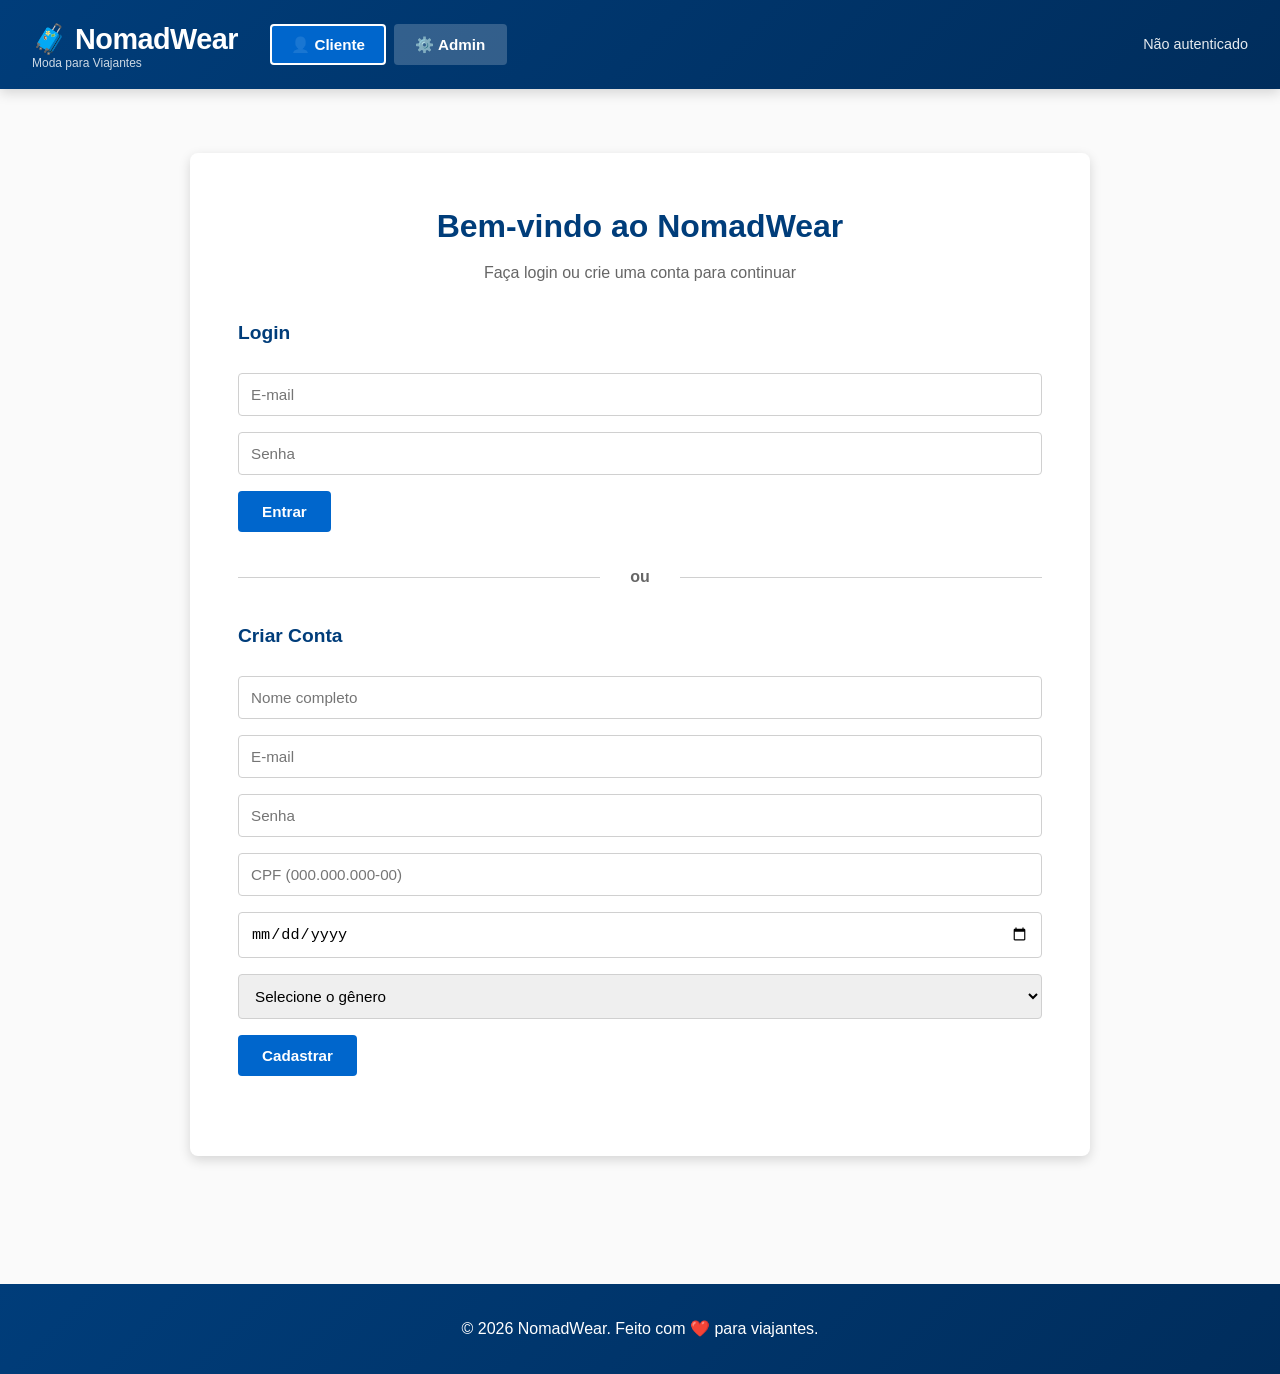
==== index.html @ 8849eeae "primeira versão" ====
<!DOCTYPE html>
<html lang="pt-BR">
<head>
    <meta charset="UTF-8">
    <meta name="viewport" content="width=device-width, initial-scale=1.0">
    <title>NomadWear - Moda para Viajantes</title>
    <link rel="stylesheet" href="style.css">
</head>
<body>
    <!-- Header com Toggle Cliente/Admin -->
    <header class="header">
        <div class="header-container">
            <div class="logo">
                <h1>🧳 NomadWear</h1>
                <p class="tagline">Moda para Viajantes</p>
            </div>
            <nav class="nav-toggle">
                <button class="toggle-btn active" data-view="cliente">
                    👤 Cliente
                </button>
                <button class="toggle-btn" data-view="admin">
                    ⚙️ Admin
                </button>
            </nav>
            <div class="user-menu">
                <span id="userDisplay" class="user-display">Não autenticado</span>
                <button id="logoutBtn" class="btn btn-logout" style="display:none;">Sair</button>
            </div>
        </div>
    </header>

    <!-- Conteúdo Principal -->
    <main class="main-content">
        <!-- =====================================================================
                                    VISÃO CLIENTE
             ===================================================================== -->
        <section id="viewCliente" class="view-container">
            <!-- Login & Cadastro -->
            <div id="authSection" class="auth-section">
                <div class="auth-container">
                    <div class="auth-card">
                        <h2>Bem-vindo ao NomadWear</h2>
                        <p>Faça login ou crie uma conta para continuar</p>
                        
                        <form id="loginForm" class="form-auth">
                            <h3>Login</h3>
                            <input type="email" name="email" placeholder="E-mail" required>
                            <input type="password" name="senha" placeholder="Senha" required>
                            <button type="submit" class="btn btn-primary">Entrar</button>
                        </form>

                        <div class="divider">ou</div>

                        <form id="registerForm" class="form-auth">
                            <h3>Criar Conta</h3>
                            <input type="text" name="nome" placeholder="Nome completo" required>
                            <input type="email" name="email" placeholder="E-mail" required>
                            <input type="password" name="senha" placeholder="Senha" required>
                            <input type="text" name="cpf" placeholder="CPF (000.000.000-00)" required>
                            <input type="date" name="dataNascimento" placeholder="Data de nascimento" required>
                            <select name="genero" required>
                                <option value="">Selecione o gênero</option>
                                <option value="MASCULINO">Masculino</option>
                                <option value="FEMININO">Feminino</option>
                                <option value="OUTRO">Outro</option>
                            </select>
                            <button type="submit" class="btn btn-primary">Cadastrar</button>
                        </form>
                    </div>
                </div>
            </div>

            <!-- Dashboard Cliente (após autenticação) -->
            <div id="dashboardCliente" class="dashboard-cliente" style="display:none;">
                <!-- Abas de navegação -->
                <div class="tabs">
                    <button class="tab-btn active" data-tab="minha-conta">👤 Minha Conta</button>
                    <button class="tab-btn" data-tab="enderecos">📍 Endereços</button>
                    <button class="tab-btn" data-tab="cartoes">💳 Cartões</button>
                    <button class="tab-btn" data-tab="loja">🛍️ Loja</button>
                    <button class="tab-btn" data-tab="carrinho">🛒 Carrinho</button>
                </div>

                <!-- ABA 1: Minha Conta -->
                <div id="tabMinhaConta" class="tab-content active">
                    <div class="content-card">
                        <h2>Meus Dados Pessoais</h2>
                        <form id="formClienteDados" class="form-grid-2">
                            <div class="form-group">
                                <label for="nome">Nome</label>
                                <input type="text" id="nome" name="nome" required>
                            </div>
                            <div class="form-group">
                                <label for="email">E-mail</label>
                                <input type="email" id="email" name="email" required>
                            </div>
                            <div class="form-group">
                                <label for="cpf">CPF</label>
                                <input type="text" id="cpf" name="cpf" placeholder="000.000.000-00" required>
                            </div>
                            <div class="form-group">
                                <label for="genero">Gênero</label>
                                <select id="genero" name="genero" required>
                                    <option value="">Selecione</option>
                                    <option value="MASCULINO">Masculino</option>
                                    <option value="FEMININO">Feminino</option>
                                    <option value="OUTRO">Outro</option>
                                </select>
                            </div>
                            <div class="form-group full-width">
                                <label for="dataNascimento">Data de Nascimento</label>
                                <input type="date" id="dataNascimento" name="dataNascimento" required>
                            </div>
                            <div class="form-group full-width">
                                <button type="submit" class="btn btn-primary">Salvar Alterações</button>
                            </div>
                        </form>
                        <div id="messageContainer" class="message-container"></div>
                    </div>
                </div>

                <!-- ABA 2: Endereços -->
                <div id="tabEnderecos" class="tab-content">
                    <div class="content-card">
                        <h2>Meus Endereços</h2>
                        <button class="btn btn-primary" id="btnNovoEndereco">+ Novo Endereço</button>
                        
                        <div id="formNovoEndereco" class="form-container" style="display:none;">
                            <form id="formEndereco" class="form-grid-2">
                                <input type="hidden" id="enderecoId" name="id">
                                <div class="form-group">
                                    <label for="pais">País</label>
                                    <input type="text" id="pais" name="pais" value="Brasil" required>
                                </div>
                                <div class="form-group">
                                    <label for="cep">CEP</label>
                                    <input type="text" id="cep" name="cep" placeholder="00000-000" required>
                                </div>
                                <div class="form-group">
                                    <label for="estado">Estado</label>
                                    <input type="text" id="estado" name="estado" required>
                                </div>
                                <div class="form-group">
                                    <label for="cidade">Cidade</label>
                                    <input type="text" id="cidade" name="cidade" required>
                                </div>
                                <div class="form-group">
                                    <label for="bairro">Bairro</label>
                                    <input type="text" id="bairro" name="bairro" required>
                                </div>
                                <div class="form-group">
                                    <label for="rua">Rua</label>
                                    <input type="text" id="rua" name="rua" required>
                                </div>
                                <div class="form-group">
                                    <label for="numero">Número</label>
                                    <input type="text" id="numero" name="numero" required>
                                </div>
                                <div class="form-group">
                                    <label for="complemento">Complemento</label>
                                    <input type="text" id="complemento" name="complemento">
                                </div>
                                <div class="form-group full-width">
                                    <label for="observacoes">Observações</label>
                                    <textarea id="observacoes" name="observacoes" rows="2"></textarea>
                                </div>
                                <div class="form-group full-width form-actions">
                                    <button type="submit" class="btn btn-primary">Salvar Endereço</button>
                                    <button type="button" class="btn btn-secondary" id="cancelarEndereco">Cancelar</button>
                                </div>
                            </form>
                        </div>

                        <div id="listaEnderecos" class="lista-items">
                            <!-- Endereços carregados via JS -->
                        </div>
                    </div>
                </div>

                <!-- ABA 3: Cartões de Crédito -->
                <div id="tabCartoes" class="tab-content">
                    <div class="content-card">
                        <h2>Meus Cartões de Crédito</h2>
                        <button class="btn btn-primary" id="btnNovoCartao">+ Novo Cartão</button>
                        
                        <div id="formNovoCartao" class="form-container" style="display:none;">
                            <form id="formCartao" class="form-grid-2">
                                <input type="hidden" id="cartaoId" name="id">
                                <div class="form-group full-width">
                                    <label for="numeroCartao">Número do Cartão</label>
                                    <input type="text" id="numeroCartao" name="numeroCartao" placeholder="0000 0000 0000 0000" maxlength="19" required>
                                </div>
                                <div class="form-group">
                                    <label for="nomeTitular">Nome do Titular</label>
                                    <input type="text" id="nomeTitular" name="nomeTitular" required>
                                </div>
                                <div class="form-group">
                                    <label for="bandeira">Bandeira</label>
                                    <select id="bandeira" name="bandeira" required>
                                        <option value="">Selecione</option>
                                        <option value="VISA">Visa</option>
                                        <option value="MASTERCARD">Mastercard</option>
                                        <option value="AMERICAN_EXPRESS">American Express</option>
                                        <option value="ELO">Elo</option>
                                        <option value="HIPERCARD">Hipercard</option>
                                    </select>
                                </div>
                                <div class="form-group">
                                    <label for="dataValidade">Validade (MM/YY)</label>
                                    <input type="text" id="dataValidade" name="dataValidade" placeholder="12/25" maxlength="5" required>
                                </div>
                                <div class="form-group">
                                    <label for="codigoSeguranca">Código de Segurança</label>
                                    <input type="text" id="codigoSeguranca" name="codigoSeguranca" placeholder="CVV" maxlength="4" required>
                                </div>
                                <div class="form-group full-width form-actions">
                                    <button type="submit" class="btn btn-primary">Salvar Cartão</button>
                                    <button type="button" class="btn btn-secondary" id="cancelarCartao">Cancelar</button>
                                </div>
                            </form>
                        </div>

                        <div id="listaCartoes" class="lista-items">
                            <!-- Cartões carregados via JS -->
                        </div>
                    </div>
                </div>

                <!-- ABA 4: Loja -->
                <div id="tabLoja" class="tab-content">
                    <div class="loja-container">
                        <h2>Nossa Coleção</h2>
                        <div class="filtros-loja">
                            <input type="text" id="filtroNome" placeholder="🔍 Buscar produtos..." class="filtro-input">
                            <select id="filtroCategoria" class="filtro-select">
                                <option value="">Todas as categorias</option>
                                <option value="camisetas">Camisetas</option>
                                <option value="calcas">Calças</option>
                                <option value="sapatos">Sapatos</option>
                                <option value="acessorios">Acessórios</option>
                                <option value="mochilas">Mochilas</option>
                            </select>
                        </div>
                        <div id="vitrineProdutos" class="vitrine-produtos">
                            <!-- Produtos carregados via JS (mock) -->
                        </div>
                    </div>
                </div>

                <!-- ABA 5: Carrinho -->
                <div id="tabCarrinho" class="tab-content">
                    <div class="content-card">
                        <h2>Seu Carrinho</h2>
                        <div id="carrinhoVazio" class="carrinho-vazio">
                            <p>🛒 Seu carrinho está vazio</p>
                            <button class="btn btn-primary" onclick="app.mudarAba('loja')">Ir para Loja</button>
                        </div>
                        <div id="carrinhoItens" class="carrinho-itens" style="display:none;">
                            <!-- Itens do carrinho -->
                            <table class="tabela-carrinho">
                                <thead>
                                    <tr>
                                        <th>Produto</th>
                                        <th>Preço</th>
                                        <th>Quantidade</th>
                                        <th>Subtotal</th>
                                        <th>Ação</th>
                                    </tr>
                                </thead>
                                <tbody id="corpoCarrinho">
                                    <!-- Itens -->
                                </tbody>
                            </table>
                            <div class="carrinho-resumo">
                                <h3>Resumo do Pedido</h3>
                                <p><strong>Subtotal:</strong> R$ <span id="subtotal">0.00</span></p>
                                <p><strong>Frete:</strong> R$ <span id="frete">0.00</span></p>
                                <p class="total"><strong>Total:</strong> R$ <span id="total">0.00</span></p>
                                <button class="btn btn-primary btn-block">Finalizar Compra</button>
                            </div>
                        </div>
                    </div>
                </div>
            </div>
        </section>

        <!-- =====================================================================
                                    VISÃO ADMIN
             ===================================================================== -->
        <section id="viewAdmin" class="view-container" style="display:none;">
            <!-- Dashboard Admin -->
            <div class="dashboard-admin">
                <h2>Dashboard Administrativo</h2>
                
                <!-- Gráficos Fictícios -->
                <div class="dashboard-cards">
                    <div class="dashboard-card">
                        <h3>📊 Vendas (30 dias)</h3>
                        <p class="card-value">R$ 12.450,00</p>
                        <p class="card-trend">+18% vs mês anterior</p>
                    </div>
                    <div class="dashboard-card">
                        <h3>🛍️ Pedidos</h3>
                        <p class="card-value">248</p>
                        <p class="card-trend">+12 desde ontem</p>
                    </div>
                    <div class="dashboard-card">
                        <h3>👥 Clientes</h3>
                        <p class="card-value">1.542</p>
                        <p class="card-trend">+45 novos</p>
                    </div>
                    <div class="dashboard-card">
                        <h3>📦 Produtos</h3>
                        <p class="card-value">387</p>
                        <p class="card-trend">Em estoque</p>
                    </div>
                </div>

                <!-- Pseudo-Gráfico (CSS Chart) -->
                <div class="content-card">
                    <h3>Gráfico de Vendas Semanais</h3>
                    <div class="chart-container">
                        <div class="chart-bar" style="height: 70%">
                            <span class="chart-label">Seg</span>
                        </div>
                        <div class="chart-bar" style="height: 85%">
                            <span class="chart-label">Ter</span>
                        </div>
                        <div class="chart-bar" style="height: 65%">
                            <span class="chart-label">Qua</span>
                        </div>
                        <div class="chart-bar" style="height: 90%">
                            <span class="chart-label">Qui</span>
                        </div>
                        <div class="chart-bar" style="height: 75%">
                            <span class="chart-label">Sex</span>
                        </div>
                        <div class="chart-bar" style="height: 95%">
                            <span class="chart-label">Sab</span>
                        </div>
                        <div class="chart-bar" style="height: 80%">
                            <span class="chart-label">Dom</span>
                        </div>
                    </div>
                </div>

                <!-- CRUD Produtos -->
                <div class="content-card">
                    <h2>Gerenciar Produtos</h2>
                    <button class="btn btn-primary" id="btnNovoProduto">+ Novo Produto</button>
                    
                    <div id="formNovoProduto" class="form-container" style="display:none;">
                        <form id="formProduto" class="form-grid-2">
                            <input type="hidden" id="produtoId" name="id">
                            <div class="form-group">
                                <label for="produtoNome">Nome</label>
                                <input type="text" id="produtoNome" name="nome" required>
                            </div>
                            <div class="form-group">
                                <label for="produtoCategoria">Categoria</label>
                                <select id="produtoCategoria" name="categoria" required>
                                    <option value="camisetas">Camisetas</option>
                                    <option value="calcas">Calças</option>
                                    <option value="sapatos">Sapatos</option>
                                    <option value="acessorios">Acessórios</option>
                                    <option value="mochilas">Mochilas</option>
                                </select>
                            </div>
                            <div class="form-group">
                                <label for="produtoPreco">Preço (R$)</label>
                                <input type="number" id="produtoPreco" name="preco" step="0.01" required>
                            </div>
                            <div class="form-group">
                                <label for="produtoEstoque">Estoque</label>
                                <input type="number" id="produtoEstoque" name="estoque" required>
                            </div>
                            <div class="form-group full-width">
                                <label for="produtoDescricao">Descrição</label>
                                <textarea id="produtoDescricao" name="descricao" rows="3" required></textarea>
                            </div>
                            <div class="form-group full-width form-actions">
                                <button type="submit" class="btn btn-primary">Salvar Produto</button>
                                <button type="button" class="btn btn-secondary" id="cancelarProduto">Cancelar</button>
                            </div>
                        </form>
                    </div>

                    <table class="tabela-admin">
                        <thead>
                            <tr>
                                <th>Nome</th>
                                <th>Categoria</th>
                                <th>Preço</th>
                                <th>Estoque</th>
                                <th>Ações</th>
                            </tr>
                        </thead>
                        <tbody id="tabelaProdutos">
                            <!-- Produtos carregados via JS (mock) -->
                        </tbody>
                    </table>
                </div>
            </div>
        </section>
    </main>

    <!-- Footer -->
    <footer class="footer">
        <p>&copy; 2026 NomadWear. Feito com ❤️ para viajantes.</p>
    </footer>

    <!-- Scripts -->
    <script src="modules/api.js"></script>
    <script src="modules/client.js"></script>
    <script src="modules/admin.js"></script>
    <script src="app.js"></script>
</body>
</html>
---- style.css ----
/* ================================================================
   NOMADWEAR - CSS MODERNO E RESPONSIVO
   Design minimalista focado em moda
   ================================================================ */

:root {
    --primary-color: #003d7a;
    --accent-color: #0066cc;
    --success-color: #0066cc;
    --warning-color: #003d7a;
    --danger-color: #1a1a1a;
    --info-color: #0080ff;
    --light-bg: #f5f5f5;
    --dark-bg: #1a1a1a;
    --border-color: #d0d0d0;
    --text-primary: #1a1a1a;
    --text-secondary: #666666;
    --shadow: 0 2px 8px rgba(0, 0, 0, 0.1);
    --shadow-md: 0 4px 12px rgba(0, 0, 0, 0.15);
    --transition: all 0.3s ease;
}

/* ================================================================
   RESET E GLOBALS
   ================================================================ */

* {
    margin: 0;
    padding: 0;
    box-sizing: border-box;
}

body {
    font-family: -apple-system, BlinkMacSystemFont, 'Segoe UI', Roboto, 'Helvetica Neue', Arial, sans-serif;
    background-color: #fafafa;
    color: var(--text-primary);
    line-height: 1.6;
}

html {
    scroll-behavior: smooth;
}

/* ================================================================
   HEADER & NAVEGAÇÃO
   ================================================================ */

.header {
    background: linear-gradient(135deg, var(--primary-color) 0%, #002d5c 100%);
    color: white;
    padding: 1rem 0;
    box-shadow: var(--shadow-md);
    position: sticky;
    top: 0;
    z-index: 100;
}

.header-container {
    max-width: 1400px;
    margin: 0 auto;
    padding: 0 2rem;
    display: flex;
    justify-content: space-between;
    align-items: center;
    gap: 2rem;
}

.logo h1 {
    font-size: 1.8rem;
    font-weight: 700;
    letter-spacing: -0.5px;
}

.logo .tagline {
    font-size: 0.75rem;
    opacity: 0.8;
    margin-top: -0.5rem;
}

.nav-toggle {
    display: flex;
    gap: 0.5rem;
    flex: 1;
}

.toggle-btn {
    padding: 0.6rem 1.2rem;
    background: rgba(255, 255, 255, 0.2);
    color: white;
    border: 2px solid transparent;
    border-radius: 4px;
    cursor: pointer;
    font-size: 0.95rem;
    font-weight: 600;
    transition: var(--transition);
}

.toggle-btn:hover {
    background: rgba(255, 255, 255, 0.3);
}

.toggle-btn.active {
    background: var(--accent-color);
    border-color: white;
}

.user-menu {
    display: flex;
    align-items: center;
    gap: 1rem;
}

.user-display {
    font-size: 0.9rem;
    opacity: 0.9;
}

.btn-logout {
    padding: 0.5rem 1rem !important;
    font-size: 0.85rem !important;
}

/* ================================================================
   MAIN CONTENT
   ================================================================ */

.main-content {
    max-width: 1400px;
    margin: 0 auto;
    padding: 2rem;
    min-height: calc(100vh - 200px);
}

/* ================================================================
   BOTÕES
   ================================================================ */

.btn {
    padding: 0.75rem 1.5rem;
    border: none;
    border-radius: 4px;
    font-size: 0.95rem;
    font-weight: 600;
    cursor: pointer;
    transition: var(--transition);
    text-decoration: none;
    display: inline-block;
}

.btn:hover {
    transform: translateY(-2px);
    box-shadow: var(--shadow-md);
}

.btn:active {
    transform: translateY(0);
}

.btn-primary {
    background: var(--accent-color);
    color: white;
}

.btn-primary:hover {
    background: #0052a3;
}

.btn-secondary {
    background: #95a5a6;
    color: white;
}

.btn-secondary:hover {
    background: #7f8c8d;
}

.btn-logout {
    background: var(--danger-color);
    color: white;
}

.btn-block {
    width: 100%;
    margin-top: 1rem;
}

/* ================================================================
   AUTENTICAÇÃO
   ================================================================ */

.auth-section {
    display: flex;
    justify-content: center;
    align-items: center;
    min-height: 600px;
    padding: 2rem;
}

.auth-container {
    width: 100%;
    max-width: 900px;
}

.auth-card {
    background: white;
    padding: 3rem;
    border-radius: 8px;
    box-shadow: var(--shadow-md);
    text-align: center;
}

.auth-card h2 {
    font-size: 2rem;
    margin-bottom: 0.5rem;
    color: var(--primary-color);
}

.auth-card > p {
    color: var(--text-secondary);
    margin-bottom: 2rem;
}

.form-auth {
    margin-bottom: 2rem;
    text-align: left;
}

.form-auth h3 {
    margin-bottom: 1.5rem;
    font-size: 1.2rem;
    color: var(--primary-color);
}

.form-auth input,
.form-auth select {
    width: 100%;
    padding: 0.75rem;
    margin-bottom: 1rem;
    border: 1px solid var(--border-color);
    border-radius: 4px;
    font-size: 0.95rem;
    transition: var(--transition);
}

.form-auth input:focus,
.form-auth select:focus {
    outline: none;
    border-color: var(--accent-color);
    background: rgba(0, 102, 204, 0.05);
}

.divider {
    text-align: center;
    margin: 2rem 0;
    position: relative;
    color: var(--text-secondary);
    font-weight: 600;
}

.divider::before {
    content: '';
    position: absolute;
    left: 0;
    top: 50%;
    width: 45%;
    height: 1px;
    background: var(--border-color);
}

.divider::after {
    content: '';
    position: absolute;
    right: 0;
    top: 50%;
    width: 45%;
    height: 1px;
    background: var(--border-color);
}

/* ================================================================
   DASHBOARD CLIENTE
   ================================================================ */

.dashboard-cliente {
    animation: fadeIn 0.3s ease;
}

@keyframes fadeIn {
    from {
        opacity: 0;
        transform: translateY(10px);
    }
    to {
        opacity: 1;
        transform: translateY(0);
    }
}

.tabs {
    display: flex;
    gap: 1rem;
    margin-bottom: 2rem;
    border-bottom: 2px solid var(--border-color);
    overflow-x: auto;
    padding-bottom: 0;
}

.tab-btn {
    padding: 1rem 1.5rem;
    background: none;
    border: none;
    border-bottom: 3px solid transparent;
    cursor: pointer;
    font-size: 1rem;
    font-weight: 600;
    color: var(--text-secondary);
    transition: var(--transition);
    white-space: nowrap;
}

.tab-btn:hover {
    color: var(--text-primary);
}

.tab-btn.active {
    color: var(--accent-color);
    border-bottom-color: var(--accent-color);
}

.tab-content {
    display: none;
    animation: fadeIn 0.3s ease;
}

.tab-content.active {
    display: block;
}

.content-card {
    background: white;
    padding: 2rem;
    border-radius: 8px;
    box-shadow: var(--shadow);
    margin-bottom: 2rem;
}

.content-card h2 {
    margin-bottom: 1.5rem;
    font-size: 1.5rem;
    color: var(--primary-color);
}

.content-card h3 {
    margin-bottom: 1rem;
    color: var(--primary-color);
}

/* ================================================================
   FORMULÁRIOS
   ================================================================ */

.form-grid-2 {
    display: grid;
    grid-template-columns: repeat(2, 1fr);
    gap: 1.5rem;
}

.form-group {
    display: flex;
    flex-direction: column;
}

.form-group.full-width {
    grid-column: 1 / -1;
}

.form-group label {
    margin-bottom: 0.5rem;
    font-weight: 600;
    color: var(--text-primary);
    font-size: 0.95rem;
}

.form-group input,
.form-group select,
.form-group textarea {
    padding: 0.75rem;
    border: 1px solid var(--border-color);
    border-radius: 4px;
    font-size: 0.95rem;
    font-family: inherit;
    transition: var(--transition);
}

.form-group input:focus,
.form-group select:focus,
.form-group textarea:focus {
    outline: none;
    border-color: var(--accent-color);
    background: rgba(0, 102, 204, 0.05);
    box-shadow: 0 0 0 3px rgba(0, 102, 204, 0.1);
}

.form-actions {
    display: flex;
    gap: 1rem;
    justify-content: flex-start;
}

.form-actions .btn {
    flex: 1;
}

.form-container {
    background: var(--light-bg);
    padding: 1.5rem;
    border-radius: 4px;
    margin-bottom: 1.5rem;
    border-left: 4px solid var(--accent-color);
}

.message-container {
    margin-top: 1rem;
    padding: 1rem;
    border-radius: 4px;
    display: none;
}

.message-container.success {
    display: block;
    background: #d4edda;
    color: #155724;
    border: 1px solid #c3e6cb;
}

.message-container.error {
    display: block;
    background: #f8d7da;
    color: #721c24;
    border: 1px solid #f5c6cb;
}

/* ================================================================
   LISTAS DE ITENS
   ================================================================ */

.lista-items {
    display: grid;
    grid-template-columns: repeat(auto-fill, minmax(300px, 1fr));
    gap: 1.5rem;
}

.item-card {
    background: var(--light-bg);
    padding: 1.5rem;
    border-radius: 8px;
    border-left: 4px solid var(--accent-color);
    transition: var(--transition);
}

.item-card:hover {
    transform: translateY(-4px);
    box-shadow: var(--shadow-md);
}

.item-card h4 {
    margin-bottom: 0.5rem;
    color: var(--primary-color);
}

.item-card p {
    color: var(--text-secondary);
    font-size: 0.9rem;
    margin-bottom: 0.5rem;
}

.item-info {
    display: flex;
    justify-content: space-between;
    flex-wrap: wrap;
    gap: 0.5rem;
    margin-bottom: 1rem;
    font-size: 0.85rem;
}

.item-info span {
    background: white;
    padding: 0.3rem 0.6rem;
    border-radius: 3px;
    color: var(--text-secondary);
}

.item-actions {
    display: flex;
    gap: 0.5rem;
    margin-top: 1rem;
}

.item-actions button {
    flex: 1;
    padding: 0.5rem;
    font-size: 0.85rem;
}

.btn-edit {
    background: var(--info-color);
    color: white;
    border: none;
    border-radius: 3px;
    cursor: pointer;
    transition: var(--transition);
}

.btn-edit:hover {
    background: #0052a3;
}

.btn-delete {
    background: var(--danger-color);
    color: white;
    border: none;
    border-radius: 3px;
    cursor: pointer;
    transition: var(--transition);
}

.btn-delete:hover {
    background: #0d0d0d;
}

/* ================================================================
   LOJA - VITRINE DE PRODUTOS
   ================================================================ */

.loja-container {
    animation: fadeIn 0.3s ease;
}

.filtros-loja {
    display: flex;
    gap: 1rem;
    margin-bottom: 2rem;
    flex-wrap: wrap;
}

.filtro-input,
.filtro-select {
    padding: 0.75rem 1rem;
    border: 1px solid var(--border-color);
    border-radius: 4px;
    font-size: 0.95rem;
    background: white;
    flex: 1;
    min-width: 150px;
    transition: var(--transition);
}

.filtro-input:focus,
.filtro-select:focus {
    outline: none;
    border-color: var(--accent-color);
    box-shadow: 0 0 0 3px rgba(0, 102, 204, 0.1);
}

.vitrine-produtos {
    display: grid;
    grid-template-columns: repeat(auto-fill, minmax(250px, 1fr));
    gap: 2rem;
    margin-top: 2rem;
}

.produto-card {
    background: white;
    border-radius: 8px;
    overflow: hidden;
    box-shadow: var(--shadow);
    transition: var(--transition);
    cursor: pointer;
}

.produto-card:hover {
    transform: translateY(-8px);
    box-shadow: var(--shadow-md);
}

.produto-imagem {
    width: 100%;
    height: 250px;
    background: linear-gradient(135deg, #0052a3 0%, #003d7a 100%);
    display: flex;
    align-items: center;
    justify-content: center;
    font-size: 4rem;
    color: white;
}

.produto-info {
    padding: 1.5rem;
}

.produto-categoria {
    font-size: 0.75rem;
    color: var(--text-secondary);
    text-transform: uppercase;
    letter-spacing: 1px;
    margin-bottom: 0.5rem;
}

.produto-nome {
    font-size: 1.1rem;
    font-weight: 700;
    margin-bottom: 0.5rem;
    color: var(--primary-color);
}

.produto-descricao {
    font-size: 0.85rem;
    color: var(--text-secondary);
    margin-bottom: 1rem;
    line-height: 1.4;
}

.produto-preco {
    font-size: 1.5rem;
    font-weight: 700;
    color: var(--accent-color);
    margin-bottom: 1rem;
}

.produto-estoque {
    font-size: 0.85rem;
    color: var(--text-secondary);
    margin-bottom: 1rem;
}

.produto-acoes {
    display: flex;
    gap: 0.5rem;
}

.btn-carrinho {
    flex: 1;
    background: var(--accent-color);
    color: white;
    border: none;
    padding: 0.6rem;
    border-radius: 4px;
    cursor: pointer;
    font-weight: 600;
    transition: var(--transition);
}

.btn-carrinho:hover {
    background: #0052a3;
}

.btn-carrinho:disabled {
    background: #bdc3c7;
    cursor: not-allowed;
}

/* ================================================================
   CARRINHO
   ================================================================ */

.carrinho-vazio {
    text-align: center;
    padding: 3rem;
    color: var(--text-secondary);
}

.carrinho-vazio p {
    font-size: 1.5rem;
    margin-bottom: 1.5rem;
}

.tabela-carrinho {
    width: 100%;
    border-collapse: collapse;
    margin-bottom: 2rem;
}

.tabela-carrinho thead {
    background: var(--light-bg);
}

.tabela-carrinho th {
    padding: 1rem;
    text-align: left;
    font-weight: 600;
    color: var(--primary-color);
    border-bottom: 2px solid var(--border-color);
}

.tabela-carrinho td {
    padding: 1rem;
    border-bottom: 1px solid var(--border-color);
}

.tabela-carrinho input[type="number"] {
    width: 60px;
    padding: 0.5rem;
    border: 1px solid var(--border-color);
    border-radius: 3px;
}

.carrinho-resumo {
    background: var(--light-bg);
    padding: 2rem;
    border-radius: 8px;
    max-width: 400px;
    margin-left: auto;
}

.carrinho-resumo h3 {
    margin-bottom: 1rem;
    color: var(--primary-color);
}

.carrinho-resumo p {
    display: flex;
    justify-content: space-between;
    margin-bottom: 0.5rem;
    padding-bottom: 0.5rem;
    border-bottom: 1px solid var(--border-color);
}

.carrinho-resumo .total {
    font-size: 1.3rem;
    font-weight: 700;
    color: var(--accent-color);
    margin-top: 1rem;
    padding-top: 1rem;
    border-bottom: none;
}

/* ================================================================
   DASHBOARD ADMIN
   ================================================================ */

.dashboard-admin {
    animation: fadeIn 0.3s ease;
}

.dashboard-cards {
    display: grid;
    grid-template-columns: repeat(auto-fit, minmax(250px, 1fr));
    gap: 1.5rem;
    margin-bottom: 2rem;
}

.dashboard-card {
    background: white;
    padding: 1.5rem;
    border-radius: 8px;
    box-shadow: var(--shadow);
    border-top: 4px solid var(--accent-color);
    transition: var(--transition);
}

.dashboard-card:hover {
    transform: translateY(-4px);
    box-shadow: var(--shadow-md);
}

.dashboard-card h3 {
    font-size: 0.95rem;
    color: var(--text-secondary);
    margin-bottom: 0.5rem;
    font-weight: 600;
}

.card-value {
    font-size: 2rem;
    font-weight: 700;
    color: var(--primary-color);
    margin-bottom: 0.5rem;
}

.card-trend {
    font-size: 0.85rem;
    color: var(--success-color);
    font-weight: 600;
}

/* Gráfico CSS (bar chart) */

.chart-container {
    display: flex;
    align-items: flex-end;
    justify-content: space-around;
    height: 250px;
    background: var(--light-bg);
    padding: 2rem;
    border-radius: 8px;
    gap: 1rem;
}

.chart-bar {
    flex: 1;
    background: linear-gradient(to top, var(--accent-color), #0080ff);
    border-radius: 4px 4px 0 0;
    min-height: 20px;
    transition: var(--transition);
    position: relative;
    display: flex;
    align-items: flex-end;
    justify-content: center;
}

.chart-bar:hover {
    opacity: 0.8;
    transform: translateY(-5px);
}

.chart-label {
    color: white;
    font-size: 0.75rem;
    font-weight: 600;
    padding-bottom: 0.5rem;
}

/* Tabelas Admin */

.tabela-admin {
    width: 100%;
    border-collapse: collapse;
    background: white;
    border-radius: 8px;
    overflow: hidden;
    box-shadow: var(--shadow);
}

.tabela-admin thead {
    background: linear-gradient(135deg, var(--primary-color) 0%, #002d5c 100%);
    color: white;
}

.tabela-admin th {
    padding: 1rem;
    text-align: left;
    font-weight: 600;
    border-right: 1px solid rgba(255, 255, 255, 0.2);
}

.tabela-admin th:last-child {
    border-right: none;
}

.tabela-admin td {
    padding: 1rem;
    border-bottom: 1px solid var(--border-color);
}

.tabela-admin tbody tr:hover {
    background: var(--light-bg);
}

.tabela-admin tbody tr:last-child td {
    border-bottom: none;
}

/* ================================================================
   FOOTER
   ================================================================ */

.footer {
    background: linear-gradient(135deg, var(--primary-color) 0%, #002d5c 100%);
    color: white;
    text-align: center;
    padding: 2rem;
    margin-top: 4rem;
}

/* ================================================================
   RESPONSIVIDADE
   ================================================================ */

@media (max-width: 768px) {
    .header-container {
        flex-direction: column;
        gap: 1rem;
        padding: 1rem;
    }

    .logo h1 {
        font-size: 1.4rem;
    }

    .nav-toggle {
        width: 100%;
        justify-content: center;
    }

    .main-content {
        padding: 1rem;
    }

    .form-grid-2 {
        grid-template-columns: 1fr;
    }

    .tabs {
        flex-wrap: wrap;
    }

    .vitrine-produtos {
        grid-template-columns: repeat(auto-fill, minmax(150px, 1fr));
        gap: 1rem;
    }

    .dashboard-cards {
        grid-template-columns: 1fr;
    }

    .lista-items {
        grid-template-columns: 1fr;
    }

    .chart-container {
        height: 200px;
    }

    .tabela-carrinho,
    .tabela-admin {
        font-size: 0.85rem;
    }

    .tabela-admin th,
    .tabela-admin td {
        padding: 0.75rem;
    }

    .auth-card {
        padding: 1.5rem;
    }
}

@media (max-width: 480px) {
    .header-container {
        padding: 0.5rem;
    }

    .logo h1 {
        font-size: 1.2rem;
    }

    .toggle-btn {
        padding: 0.5rem 0.8rem;
        font-size: 0.85rem;
    }

    .main-content {
        padding: 0.5rem;
    }

    .content-card {
        padding: 1rem;
    }

    .vitrine-produtos {
        grid-template-columns: repeat(2, 1fr);
    }

    .produto-imagem {
        height: 150px;
        font-size: 2.5rem;
    }

    .auth-card {
        padding: 1rem;
    }

    .auth-card h2 {
        font-size: 1.5rem;
    }
}
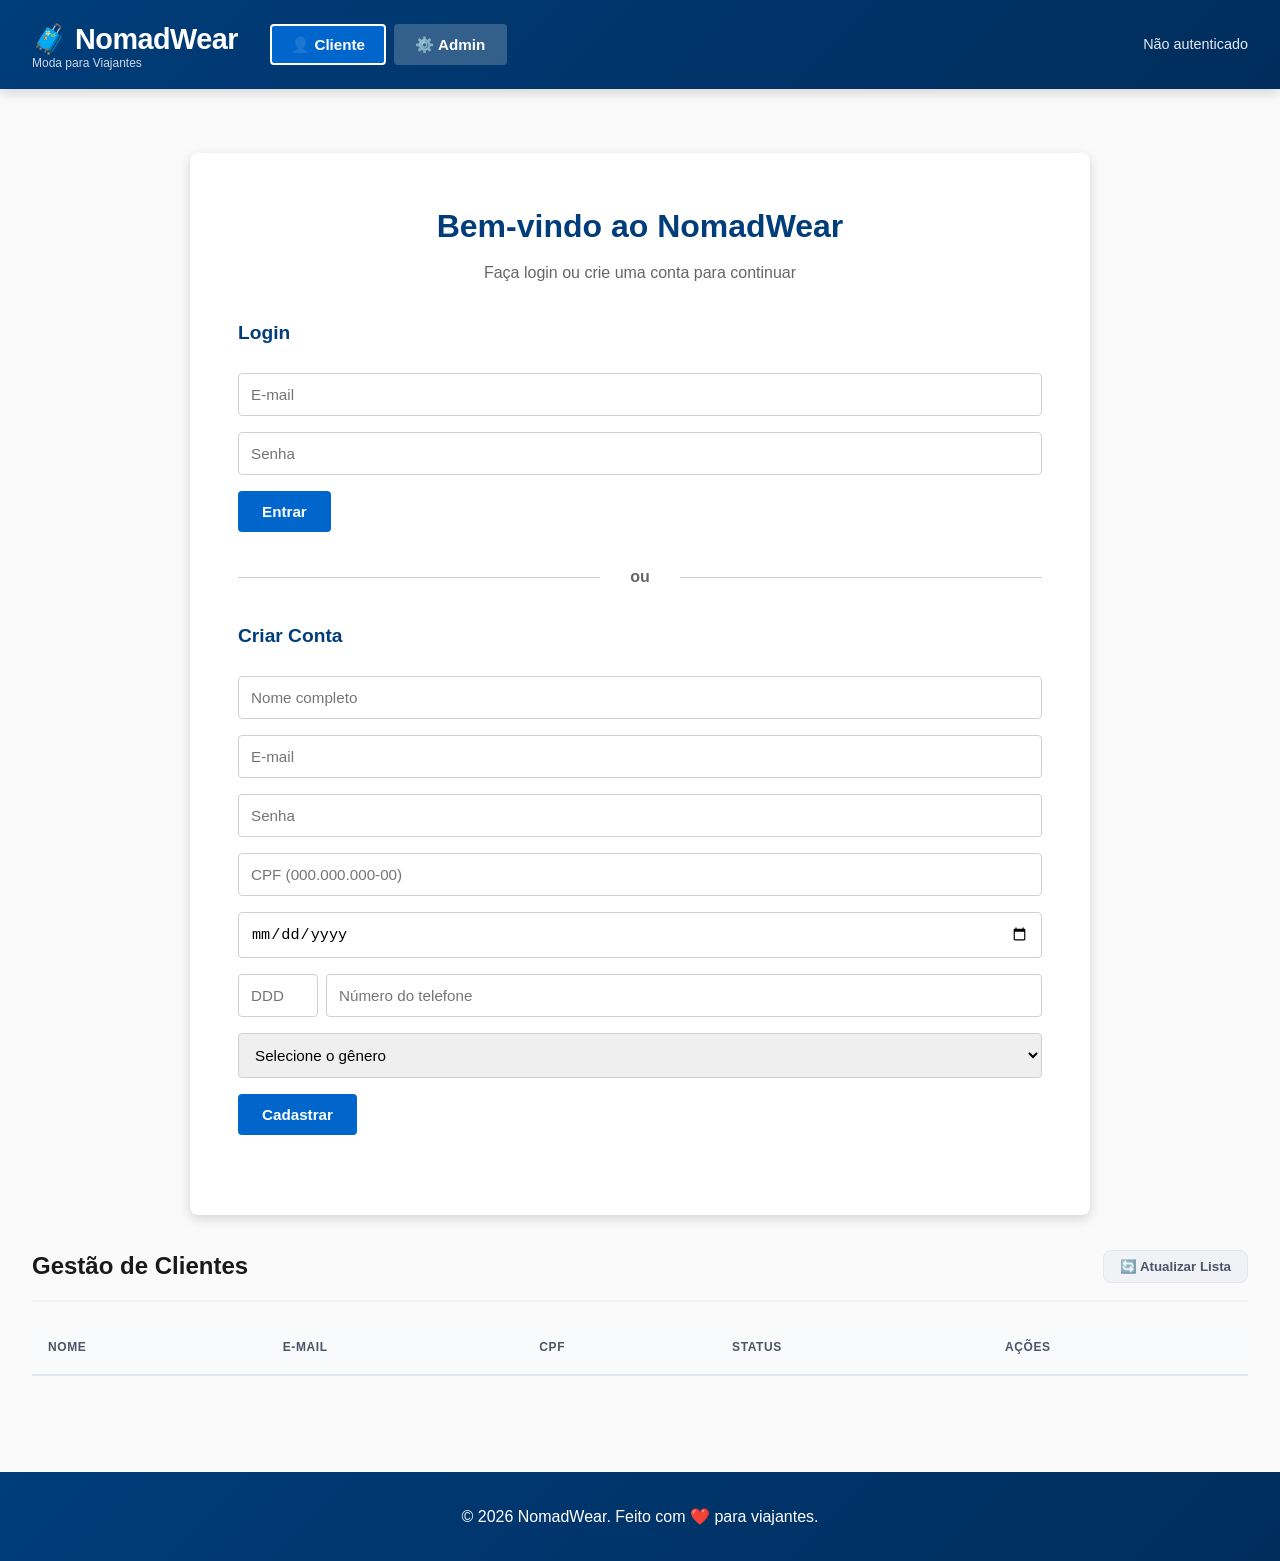
==== commit d8070bf8: "Implementação de fluxo completo de gestão e desativação de clientes" ====
--- a/index.html
+++ b/index.html
@@ -56,13 +56,19 @@
                             <input type="text" name="nome" placeholder="Nome completo" required>
                             <input type="email" name="email" placeholder="E-mail" required>
                             <input type="password" name="senha" placeholder="Senha" required>
-                            <input type="text" name="cpf" placeholder="CPF (000.000.000-00)" required>
+                            <input type="text" id="cpfcadastro" name="cpf" placeholder="CPF (000.000.000-00)" required maxlength="14">
                             <input type="date" name="dataNascimento" placeholder="Data de nascimento" required>
+                            <div style="display:flex; gap:8px;">
+                                <input type="text" name="ddd" placeholder="DDD" maxlength="2" style="width:80px;">
+                                <input type="text" name="telefone" placeholder="Número do telefone">
+                            </div>
                             <select name="genero" required>
                                 <option value="">Selecione o gênero</option>
                                 <option value="MASCULINO">Masculino</option>
                                 <option value="FEMININO">Feminino</option>
+                                <option valur="NAO_BINARIO">Não Binário</option>
                                 <option value="OUTRO">Outro</option>
+                                <option value="PREFIRO_NAO_DIZER">Prefiro Não Dizer</option>
                             </select>
                             <button type="submit" class="btn btn-primary">Cadastrar</button>
                         </form>
@@ -75,15 +81,19 @@
                 <!-- Abas de navegação -->
                 <div class="tabs">
                     <button class="tab-btn active" data-tab="minha-conta">👤 Minha Conta</button>
-                    <button class="tab-btn" data-tab="enderecos">📍 Endereços</button>
-                    <button class="tab-btn" data-tab="cartoes">💳 Cartões</button>
                     <button class="tab-btn" data-tab="loja">🛍️ Loja</button>
                     <button class="tab-btn" data-tab="carrinho">🛒 Carrinho</button>
                 </div>
 
-                <!-- ABA 1: Minha Conta -->
                 <div id="tabMinhaConta" class="tab-content active">
-                    <div class="content-card">
+
+                    <div style="text-align: right; margin-bottom: 15px;">
+                        <button type="button" class="btn btn-delete" id="btnDeletarConta" style="background-color: #dc3545; color: white; border: none; padding: 8px 15px; border-radius: 4px; cursor: pointer;">
+                            🗑️ Deletar minha conta
+                        </button>
+                    </div>
+
+                    <div class="content-card" style="margin-bottom: 25px;">
                         <h2>Meus Dados Pessoais</h2>
                         <form id="formClienteDados" class="form-grid-2">
                             <div class="form-group">
@@ -104,7 +114,9 @@
                                     <option value="">Selecione</option>
                                     <option value="MASCULINO">Masculino</option>
                                     <option value="FEMININO">Feminino</option>
+                                    <option value="NAO_BINARIO">Não Binário</option>
                                     <option value="OUTRO">Outro</option>
+                                    <option value="PREFIRO_NAO_DIZER">Prefiro Não Dizer</option>
                                 </select>
                             </div>
                             <div class="form-group full-width">
@@ -112,59 +124,51 @@
                                 <input type="date" id="dataNascimento" name="dataNascimento" required>
                             </div>
                             <div class="form-group full-width">
-                                <button type="submit" class="btn btn-primary">Salvar Alterações</button>
+                                <button type="submit" class="btn btn-primary" style="width: 100%;">Salvar Alterações Pessoais</button>
                             </div>
                         </form>
                         <div id="messageContainer" class="message-container"></div>
                     </div>
-                </div>
-
-                <!-- ABA 2: Endereços -->
-                <div id="tabEnderecos" class="tab-content">
-                    <div class="content-card">
-                        <h2>Meus Endereços</h2>
-                        <button class="btn btn-primary" id="btnNovoEndereco">+ Novo Endereço</button>
-                        
-                        <div id="formNovoEndereco" class="form-container" style="display:none;">
+
+                    <div class="content-card" style="margin-bottom: 25px;">
+                        <h2>Segurança</h2>
+                        <form id="formAlterarSenha" class="form-grid-2">
+                            <div class="form-group full-width">
+                                <label for="senhaAtual">Senha Atual</label>
+                                <input type="password" id="senhaAtual" name="senhaAtual" placeholder="Digite sua senha atual" required>
+                            </div>
+                            <div class="form-group">
+                                <label for="novaSenha">Nova Senha</label>
+                                <input type="password" id="novaSenha" name="novaSenha" placeholder="Digite a nova senha" required>
+                            </div>
+                            <div class="form-group">
+                                <label for="confirmarSenha">Confirmar Nova Senha</label>
+                                <input type="password" id="confirmarSenha" name="confirmarSenha" placeholder="Repita a nova senha" required>
+                            </div>
+                            <div class="form-group full-width">
+                                <button type="submit" class="btn btn-primary" style="width: 100%; background-color: #333;">Atualizar Senha</button>
+                            </div>
+                        </form>
+                    </div>
+
+                    <div class="content-card" style="margin-bottom: 25px;">
+                        <div style="display: flex; justify-content: space-between; align-items: center; margin-bottom: 15px;">
+                            <h2 style="margin: 0;">Meus Endereços</h2>
+                            <button class="btn btn-secondary" id="btnNovoEndereco" style="border: 1px solid #0056b3; background: transparent; color: #0056b3;">+ Novo Endereço</button>
+                        </div>
+
+                        <div id="formNovoEndereco" class="form-container" style="display:none; background: #f8f9fa; padding: 15px; border-radius: 8px; margin-bottom: 15px;">
                             <form id="formEndereco" class="form-grid-2">
                                 <input type="hidden" id="enderecoId" name="id">
-                                <div class="form-group">
-                                    <label for="pais">País</label>
-                                    <input type="text" id="pais" name="pais" value="Brasil" required>
-                                </div>
-                                <div class="form-group">
-                                    <label for="cep">CEP</label>
-                                    <input type="text" id="cep" name="cep" placeholder="00000-000" required>
-                                </div>
-                                <div class="form-group">
-                                    <label for="estado">Estado</label>
-                                    <input type="text" id="estado" name="estado" required>
-                                </div>
-                                <div class="form-group">
-                                    <label for="cidade">Cidade</label>
-                                    <input type="text" id="cidade" name="cidade" required>
-                                </div>
-                                <div class="form-group">
-                                    <label for="bairro">Bairro</label>
-                                    <input type="text" id="bairro" name="bairro" required>
-                                </div>
-                                <div class="form-group">
-                                    <label for="rua">Rua</label>
-                                    <input type="text" id="rua" name="rua" required>
-                                </div>
-                                <div class="form-group">
-                                    <label for="numero">Número</label>
-                                    <input type="text" id="numero" name="numero" required>
-                                </div>
-                                <div class="form-group">
-                                    <label for="complemento">Complemento</label>
-                                    <input type="text" id="complemento" name="complemento">
-                                </div>
+                                <div class="form-group"><label>País</label><input type="text" id="pais" name="pais" value="Brasil" required></div>
+                                <div class="form-group"><label>CEP</label><input type="text" id="cep" name="cep" required></div>
+                                <div class="form-group"><label>Estado</label><input type="text" id="estado" name="estado" required></div>
+                                <div class="form-group"><label>Cidade</label><input type="text" id="cidade" name="cidade" required></div>
+                                <div class="form-group"><label>Bairro</label><input type="text" id="bairro" name="bairro" required></div>
+                                <div class="form-group"><label>Rua</label><input type="text" id="rua" name="rua" required></div>
+                                <div class="form-group"><label>Número</label><input type="text" id="numero" name="numero" required></div>
+                                <div class="form-group"><label>Complemento</label><input type="text" id="complemento" name="complemento"></div>
                                 <div class="form-group full-width">
-                                    <label for="observacoes">Observações</label>
-                                    <textarea id="observacoes" name="observacoes" rows="2"></textarea>
-                                </div>
-                                <div class="form-group full-width form-actions">
                                     <button type="submit" class="btn btn-primary">Salvar Endereço</button>
                                     <button type="button" class="btn btn-secondary" id="cancelarEndereco">Cancelar</button>
                                 </div>
@@ -172,47 +176,53 @@
                         </div>
 
                         <div id="listaEnderecos" class="lista-items">
-                            <!-- Endereços carregados via JS -->
-                        </div>
-                    </div>
-                </div>
-
-                <!-- ABA 3: Cartões de Crédito -->
-                <div id="tabCartoes" class="tab-content">
+                            <p style="color: #666; font-style: italic;">Nenhum endereço cadastrado.</p>
+                        </div>
+                    </div>
+
+                    <div class="content-card" style="margin-bottom: 25px;">
+                        <div style="display: flex; justify-content: space-between; align-items: center; margin-bottom: 15px;">
+                            <h2 style="margin: 0;">Meus Telefones</h2>
+                            <button class="btn btn-secondary" id="btnNovoTelefone" style="border: 1px solid #0056b3; background: transparent; color: #0056b3;">+ Novo Telefone</button>
+                        </div>
+
+                        <div id="formNovoTelefone" class="form-container" style="display:none; background: #f8f9fa; padding: 15px; border-radius: 8px; margin-bottom: 15px;">
+                            <form id="formTelefone" class="form-grid-2">
+                                <input type="hidden" id="telefoneId" name="id">
+                                <div class="form-group"><label>DDD</label><input type="text" id="dddForm" name="ddd" maxlength="2" required></div>
+                                <div class="form-group"><label>Número</label><input type="text" id="numeroTelefone" name="numero" required></div>
+                                <div class="form-group full-width form-actions">
+                                    <button type="submit" class="btn btn-primary">Salvar Telefone</button>
+                                    <button type="button" class="btn btn-secondary" id="cancelarTelefone">Cancelar</button>
+                                </div>
+                            </form>
+                        </div>
+
+                        <div id="listaTelefones" class="lista-items">
+                            <p style="color: #666; font-style: italic;">Nenhum telefone cadastrado.</p>
+                        </div>
+                    </div>
+
                     <div class="content-card">
-                        <h2>Meus Cartões de Crédito</h2>
-                        <button class="btn btn-primary" id="btnNovoCartao">+ Novo Cartão</button>
-                        
-                        <div id="formNovoCartao" class="form-container" style="display:none;">
+                        <div style="display: flex; justify-content: space-between; align-items: center; margin-bottom: 15px;">
+                            <h2 style="margin: 0;">Cartões de Crédito</h2>
+                            <button class="btn btn-secondary" id="btnNovoCartao" style="border: 1px solid #0056b3; background: transparent; color: #0056b3;">+ Novo Cartão</button>
+                        </div>
+
+                        <div id="formNovoCartao" class="form-container" style="display:none; background: #f8f9fa; padding: 15px; border-radius: 8px; margin-bottom: 15px;">
                             <form id="formCartao" class="form-grid-2">
                                 <input type="hidden" id="cartaoId" name="id">
-                                <div class="form-group full-width">
-                                    <label for="numeroCartao">Número do Cartão</label>
-                                    <input type="text" id="numeroCartao" name="numeroCartao" placeholder="0000 0000 0000 0000" maxlength="19" required>
-                                </div>
+                                <div class="form-group full-width"><label>Número do Cartão</label><input type="text" id="numeroCartao" name="numeroCartao" required></div>
+                                <div class="form-group"><label>Titular</label><input type="text" id="nomeTitular" name="nomeTitular" required></div>
                                 <div class="form-group">
-                                    <label for="nomeTitular">Nome do Titular</label>
-                                    <input type="text" id="nomeTitular" name="nomeTitular" required>
-                                </div>
-                                <div class="form-group">
-                                    <label for="bandeira">Bandeira</label>
+                                    <label>Bandeira</label>
                                     <select id="bandeira" name="bandeira" required>
-                                        <option value="">Selecione</option>
                                         <option value="VISA">Visa</option>
                                         <option value="MASTERCARD">Mastercard</option>
-                                        <option value="AMERICAN_EXPRESS">American Express</option>
-                                        <option value="ELO">Elo</option>
-                                        <option value="HIPERCARD">Hipercard</option>
                                     </select>
                                 </div>
-                                <div class="form-group">
-                                    <label for="dataValidade">Validade (MM/YY)</label>
-                                    <input type="text" id="dataValidade" name="dataValidade" placeholder="12/25" maxlength="5" required>
-                                </div>
-                                <div class="form-group">
-                                    <label for="codigoSeguranca">Código de Segurança</label>
-                                    <input type="text" id="codigoSeguranca" name="codigoSeguranca" placeholder="CVV" maxlength="4" required>
-                                </div>
+                                <div class="form-group"><label>Validade</label><input type="text" id="dataValidade" name="dataValidade" required></div>
+                                <div class="form-group"><label>CVV</label><input type="text" id="codigoSeguranca" name="codigoSeguranca" required></div>
                                 <div class="form-group full-width form-actions">
                                     <button type="submit" class="btn btn-primary">Salvar Cartão</button>
                                     <button type="button" class="btn btn-secondary" id="cancelarCartao">Cancelar</button>
@@ -221,7 +231,7 @@
                         </div>
 
                         <div id="listaCartoes" class="lista-items">
-                            <!-- Cartões carregados via JS -->
+                            <p style="color: #666; font-style: italic;">Nenhum cartão cadastrado.</p>
                         </div>
                     </div>
                 </div>
@@ -287,6 +297,27 @@
         <!-- =====================================================================
                                     VISÃO ADMIN
              ===================================================================== -->
+        <section id="tabGerenciarClientes" class="tab-content active">
+            <div class="header-acoes">
+                <h2>Gestão de Clientes</h2>
+                <button onclick="AdminModule.carregarClientes()" class="btn-refresh">🔄 Atualizar Lista</button>
+            </div>
+
+            <table class="admin-table">
+                <thead>
+                <tr>
+                    <th>Nome</th>
+                    <th>E-mail</th>
+                    <th>CPF</th>
+                    <th>Status</th>
+                    <th>Ações</th>
+                </tr>
+                </thead>
+                <tbody id="listaClientesAdmin">
+                </tbody>
+            </table>
+        </section>
+
         <section id="viewAdmin" class="view-container" style="display:none;">
             <!-- Dashboard Admin -->
             <div class="dashboard-admin">
--- a/style.css
+++ b/style.css
@@ -354,7 +354,139 @@
     margin-bottom: 1rem;
     color: var(--primary-color);
 }
-
+/* ================================================================
+   ESTILIZAÇÃO DA TABELA DE ADMIN (GESTÃO DE CLIENTES)
+   ================================================================ */
+
+#tabGerenciarClientes.admin-card {
+    background: #fff;
+    border-radius: 12px;
+    padding: 24px;
+    box-shadow: 0 4px 6px rgba(0, 0, 0, 0.05);
+    margin-bottom: 24px;
+}
+
+.header-acoes {
+    display: flex;
+    justify-content: space-between;
+    align-items: center;
+    margin-bottom: 20px;
+    border-bottom: 2px solid #f0f2f5;
+    padding-bottom: 15px;
+}
+
+.header-acoes h2 {
+    margin: 0;
+    font-size: 1.5rem;
+    color: #1a1a1a;
+    font-weight: 700;
+}
+
+.btn-refresh {
+    background-color: #f0f2f5;
+    color: #4a5568;
+    border: 1px solid #e2e8f0;
+    padding: 8px 16px;
+    border-radius: 8px;
+    cursor: pointer;
+    font-weight: 600;
+    transition: all 0.2s ease;
+    display: flex;
+    align-items: center;
+    gap: 8px;
+}
+
+.btn-refresh:hover {
+    background-color: #e2e8f0;
+    color: #1a1a1a;
+}
+
+
+.admin-table {
+    width: 100%;
+    border-collapse: collapse;
+    margin-top: 10px;
+    font-size: 0.95rem;
+}
+
+
+.admin-table thead th {
+    text-align: left;
+    padding: 16px;
+    background-color: #f8fafc;
+    color: #4a5568;
+    font-weight: 600;
+    text-transform: uppercase;
+    font-size: 0.75rem;
+    letter-spacing: 0.05em;
+    border-bottom: 2px solid #e2e8f0;
+}
+
+
+.admin-table tbody td {
+    padding: 16px;
+    vertical-align: middle;
+    border-bottom: 1px solid #edf2f7;
+    color: #2d3748;
+}
+
+.admin-table tbody tr:hover {
+    background-color: #f7fafc;
+}
+
+.badge {
+    display: inline-block;
+    padding: 6px 12px;
+    border-radius: 20px;
+    font-size: 0.75rem;
+    font-weight: 700;
+    text-transform: uppercase;
+}
+
+.badge.active {
+    background-color: #dcfce7;
+    color: #166534;
+}
+
+.badge.inactive {
+    background-color: #fee2e2;
+    color: #991b1b;
+}
+
+.btn-toggle {
+    padding: 8px 14px;
+    border-radius: 6px;
+    border: none;
+    cursor: pointer;
+    font-weight: 600;
+    font-size: 0.8rem;
+    transition: background 0.2s ease;
+    display: flex;
+    align-items: center;
+    gap: 6px;
+}
+
+.btn-toggle.btn-danger {
+    background-color: white;
+    color: #ef4444;
+    border: 1px solid #fecaca;
+}
+
+.btn-toggle.btn-danger:hover {
+    background-color: #ef4444;
+    color: white;
+}
+
+.btn-toggle.btn-success {
+    background-color: white;
+    color: #22c55e;
+    border: 1px solid #b91c1c00;
+}
+
+.btn-toggle.btn-success:hover {
+    background-color: #22c55e;
+    color: white;
+}
 /* ================================================================
    FORMULÁRIOS
    ================================================================ */
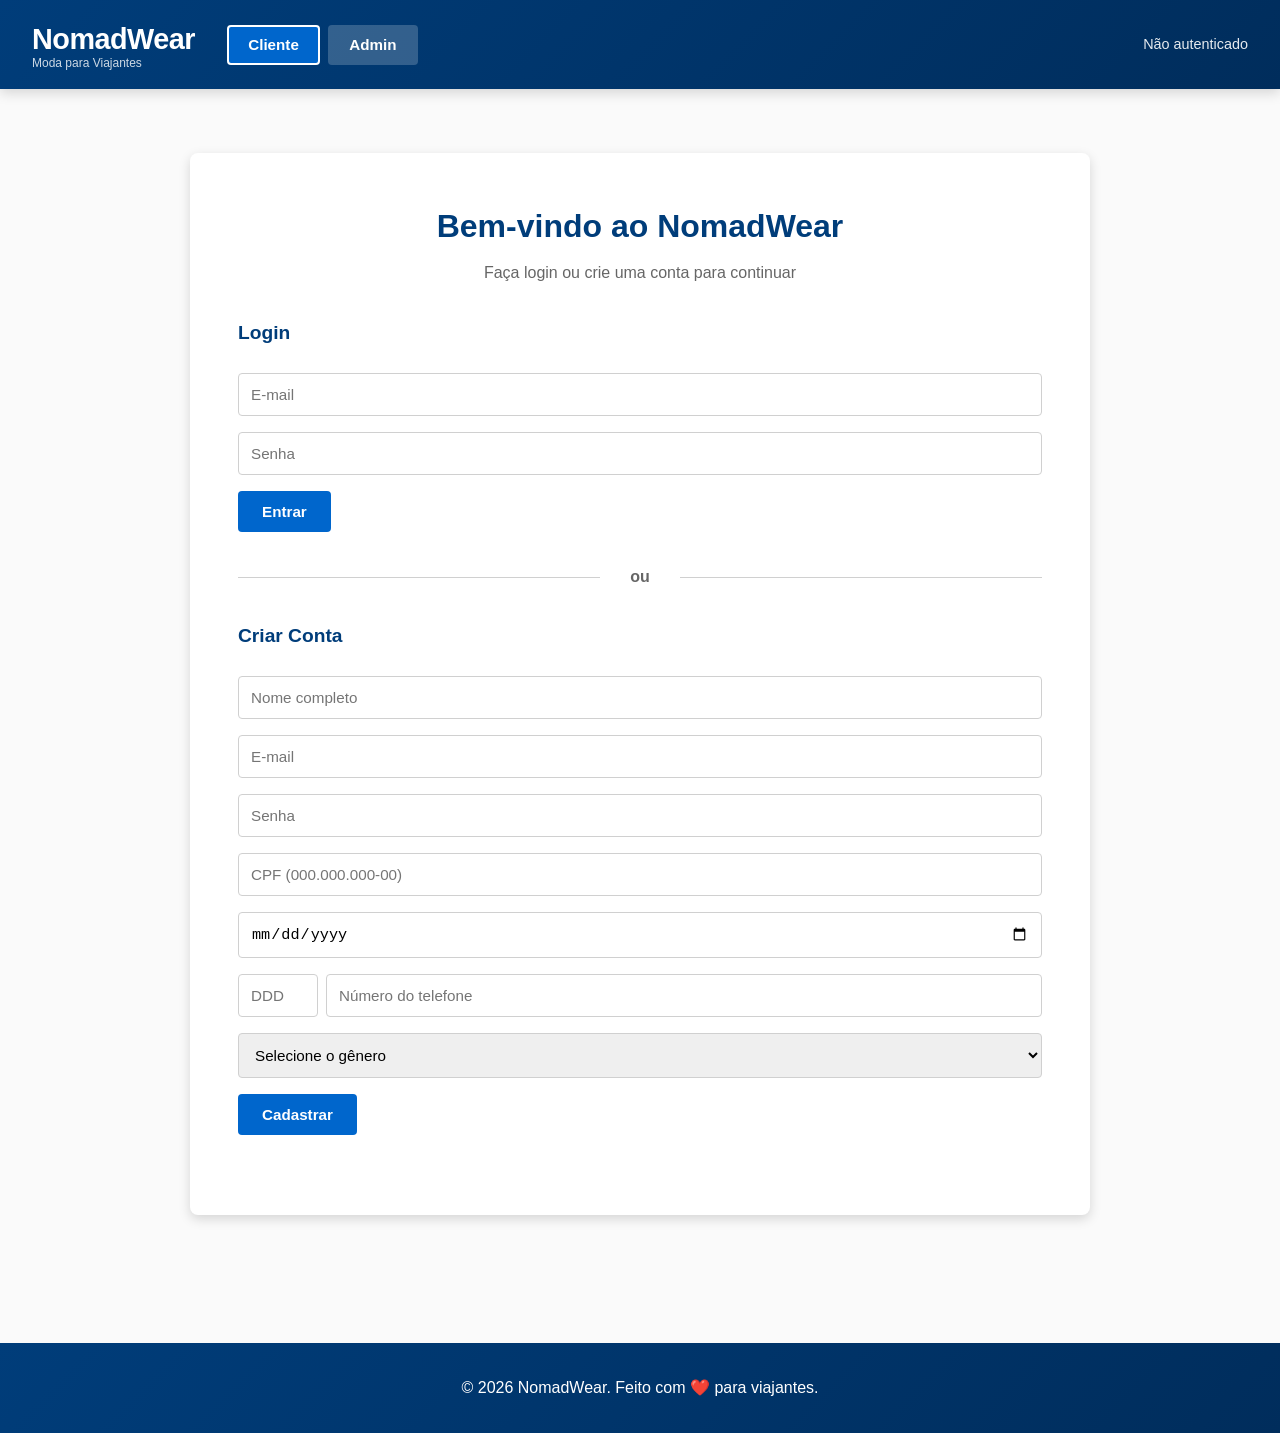
==== commit 18513c5a: "Implementação de pagamento completo" ====
--- a/index.html
+++ b/index.html
@@ -11,15 +11,15 @@
     <header class="header">
         <div class="header-container">
             <div class="logo">
-                <h1>🧳 NomadWear</h1>
+                <h1>NomadWear</h1>
                 <p class="tagline">Moda para Viajantes</p>
             </div>
             <nav class="nav-toggle">
                 <button class="toggle-btn active" data-view="cliente">
-                    👤 Cliente
+                    Cliente
                 </button>
                 <button class="toggle-btn" data-view="admin">
-                    ⚙️ Admin
+                    Admin
                 </button>
             </nav>
             <div class="user-menu">
@@ -83,6 +83,7 @@
                     <button class="tab-btn active" data-tab="minha-conta">👤 Minha Conta</button>
                     <button class="tab-btn" data-tab="loja">🛍️ Loja</button>
                     <button class="tab-btn" data-tab="carrinho">🛒 Carrinho</button>
+                    <button class="tab-btn" data-tab="meus-pedidos">📦 Meus Pedidos</button>
                 </div>
 
                 <div id="tabMinhaConta" class="tab-content active">
@@ -284,41 +285,115 @@
                             <div class="carrinho-resumo">
                                 <h3>Resumo do Pedido</h3>
                                 <p><strong>Subtotal:</strong> R$ <span id="subtotal">0.00</span></p>
-                                <p><strong>Frete:</strong> R$ <span id="frete">0.00</span></p>
+                                <p><strong>Frete:</strong> R$ <span id="frete">20.00</span></p>
                                 <p class="total"><strong>Total:</strong> R$ <span id="total">0.00</span></p>
-                                <button class="btn btn-primary btn-block">Finalizar Compra</button>
-                            </div>
-                        </div>
-                    </div>
-                </div>
+
+                                <div class="checkout-fields" style="text-align: left; margin-top: 15px; border-top: 1px solid #ddd; padding-top: 15px;">
+
+                                    <input type="hidden" id="input-cliente-id" value="9cd53338-982f-4153-a4b8-3a18ddc0706a">
+                                    <input type="hidden" id="input-sku-1" value="210b45bc-095f-495f-b375-a8c13138b2ed">
+
+                                    <div class="form-group" style="margin-bottom: 10px;">
+                                        <label>Endereço de Entrega:</label>
+                                        <select id="select-endereco" style="width: 100%; padding: 8px;">
+                                            <option value="COLOQUE-UUID-ENDERECO">Rua da Fatec, 123 - Arujá</option>
+                                        </select>
+                                    </div>
+
+                                    <div class="form-group" style="margin-bottom: 15px;">
+                                        <label>Cupom de Desconto:</label>
+                                        <input type="text" id="input-cupom" placeholder="Ex: BEMVINDO10" style="width: 100%; padding: 8px;">
+                                    </div>
+
+                                    <!-- DEPOIS - pelo esse: -->
+                                    <h4 style="margin-bottom: 10px;">Forma de Pagamento</h4>
+
+                                    <div style="margin-bottom: 10px;">
+                                        <label>Tipo de Pagamento:</label>
+                                        <select id="select-tipo-pagamento" style="width: 100%; padding: 8px;" onchange="alternarTipoPagamento()">
+                                            <option value="CARTAO">💳 Cartão de Crédito</option>
+                                            <option value="PIX">📱 Pix</option>
+                                        </select>
+                                    </div>
+
+                                    <!-- Seção Cartão -->
+                                    <div id="secaoCartao">
+                                        <div style="margin-bottom: 10px;">
+                                            <label style="font-size: 0.9em;">Cartão Principal (R$):</label>
+                                            <div style="display: flex; gap: 10px;">
+                                                <select id="select-cartao-1" style="flex: 1; padding: 8px;">
+                                                    <option value="">Selecione um cartão</option>
+                                                </select>
+                                                <input type="number" id="valor-cartao-1" value="0.00" step="0.01" style="width: 90px; padding: 8px;">
+                                            </div>
+                                        </div>
+                                        <div style="margin-bottom: 20px;">
+                                            <label style="font-size: 0.9em;">Segundo Cartão (R$):</label>
+                                            <div style="display: flex; gap: 10px;">
+                                                <select id="select-cartao-2" style="flex: 1; padding: 8px;">
+                                                    <option value="">Não dividir</option>
+                                                </select>
+                                                <input type="number" id="valor-cartao-2" value="0.00" step="0.01" style="width: 90px; padding: 8px;">
+                                            </div>
+                                        </div>
+                                    </div>
+
+                                    <!-- Seção Pix -->
+                                    <div id="secaoPix" style="display:none;">
+                                        <div style="background: #1a7f3c; border: 2px solid #145d2c; border-radius: 8px; padding: 15px; margin-bottom: 15px; text-align: center; color: white;">
+                                            <p style="font-size: 1.2em; margin: 0 0 8px 0;"> Pix</p>
+                                            <p style="margin: 0 0 4px 0;">Chave Pix da loja:</p>
+                                            <strong style="font-size: 1.1em;">pagamentos@nomadwear.com.br</strong>
+                                            <p style="margin-top: 10px; font-size: 0.9em; opacity: 0.9;">Após o pagamento, informe sua chave Pix:</p>
+                                            <input type="text" id="input-chave-pix" placeholder="Sua chave Pix (CPF, e-mail ou telefone)"
+                                                   style="width: 100%; padding: 8px; margin-top: 8px; border: none; border-radius: 4px; box-sizing: border-box;">
+                                        </div>
+                                    </div>
+                                </div>
+                                <button id="checkout-btn" class="btn btn-primary btn-block">Finalizar Compra</button>
+                            </div>
+                        </div>
+                    </div>
+                </div>
+
+                <!-- ABA 6: Meus Pedidos --> <!-- 👈 adicione aqui -->
+                <div id="tabMeusPedidos" class="tab-content">
+                    <div class="content-card">
+                        <h2>📦 Meus Pedidos</h2>
+                        <div id="listaPedidos" class="lista-items">
+                            <p style="color: #666; font-style: italic;">Nenhum pedido encontrado.</p>
+                        </div>
+                    </div>
+                </div>
+
             </div>
         </section>
 
         <!-- =====================================================================
                                     VISÃO ADMIN
              ===================================================================== -->
-        <section id="tabGerenciarClientes" class="tab-content active">
-            <div class="header-acoes">
-                <h2>Gestão de Clientes</h2>
-                <button onclick="AdminModule.carregarClientes()" class="btn-refresh">🔄 Atualizar Lista</button>
+        <section id="viewAdmin" class="view-container" style="display:none;">
+
+            <!-- Tabela de clientes -->
+            <div id="tabGerenciarClientes" class="content-card">
+                <div class="header-acoes">
+                    <h2>Gestão de Clientes</h2>
+                    <button onclick="AdminModule.carregarClientes()" class="btn-refresh">🔄 Atualizar Lista</button>
+                </div>
+                <table class="admin-table">
+                    <thead>
+                    <tr>
+                        <th>Nome</th>
+                        <th>E-mail</th>
+                        <th>CPF</th>
+                        <th>Status</th>
+                        <th>Ações</th>
+                    </tr>
+                    </thead>
+                    <tbody id="listaClientesAdmin"></tbody>
+                </table>
             </div>
 
-            <table class="admin-table">
-                <thead>
-                <tr>
-                    <th>Nome</th>
-                    <th>E-mail</th>
-                    <th>CPF</th>
-                    <th>Status</th>
-                    <th>Ações</th>
-                </tr>
-                </thead>
-                <tbody id="listaClientesAdmin">
-                </tbody>
-            </table>
-        </section>
-
-        <section id="viewAdmin" class="view-container" style="display:none;">
             <!-- Dashboard Admin -->
             <div class="dashboard-admin">
                 <h2>Dashboard Administrativo</h2>
